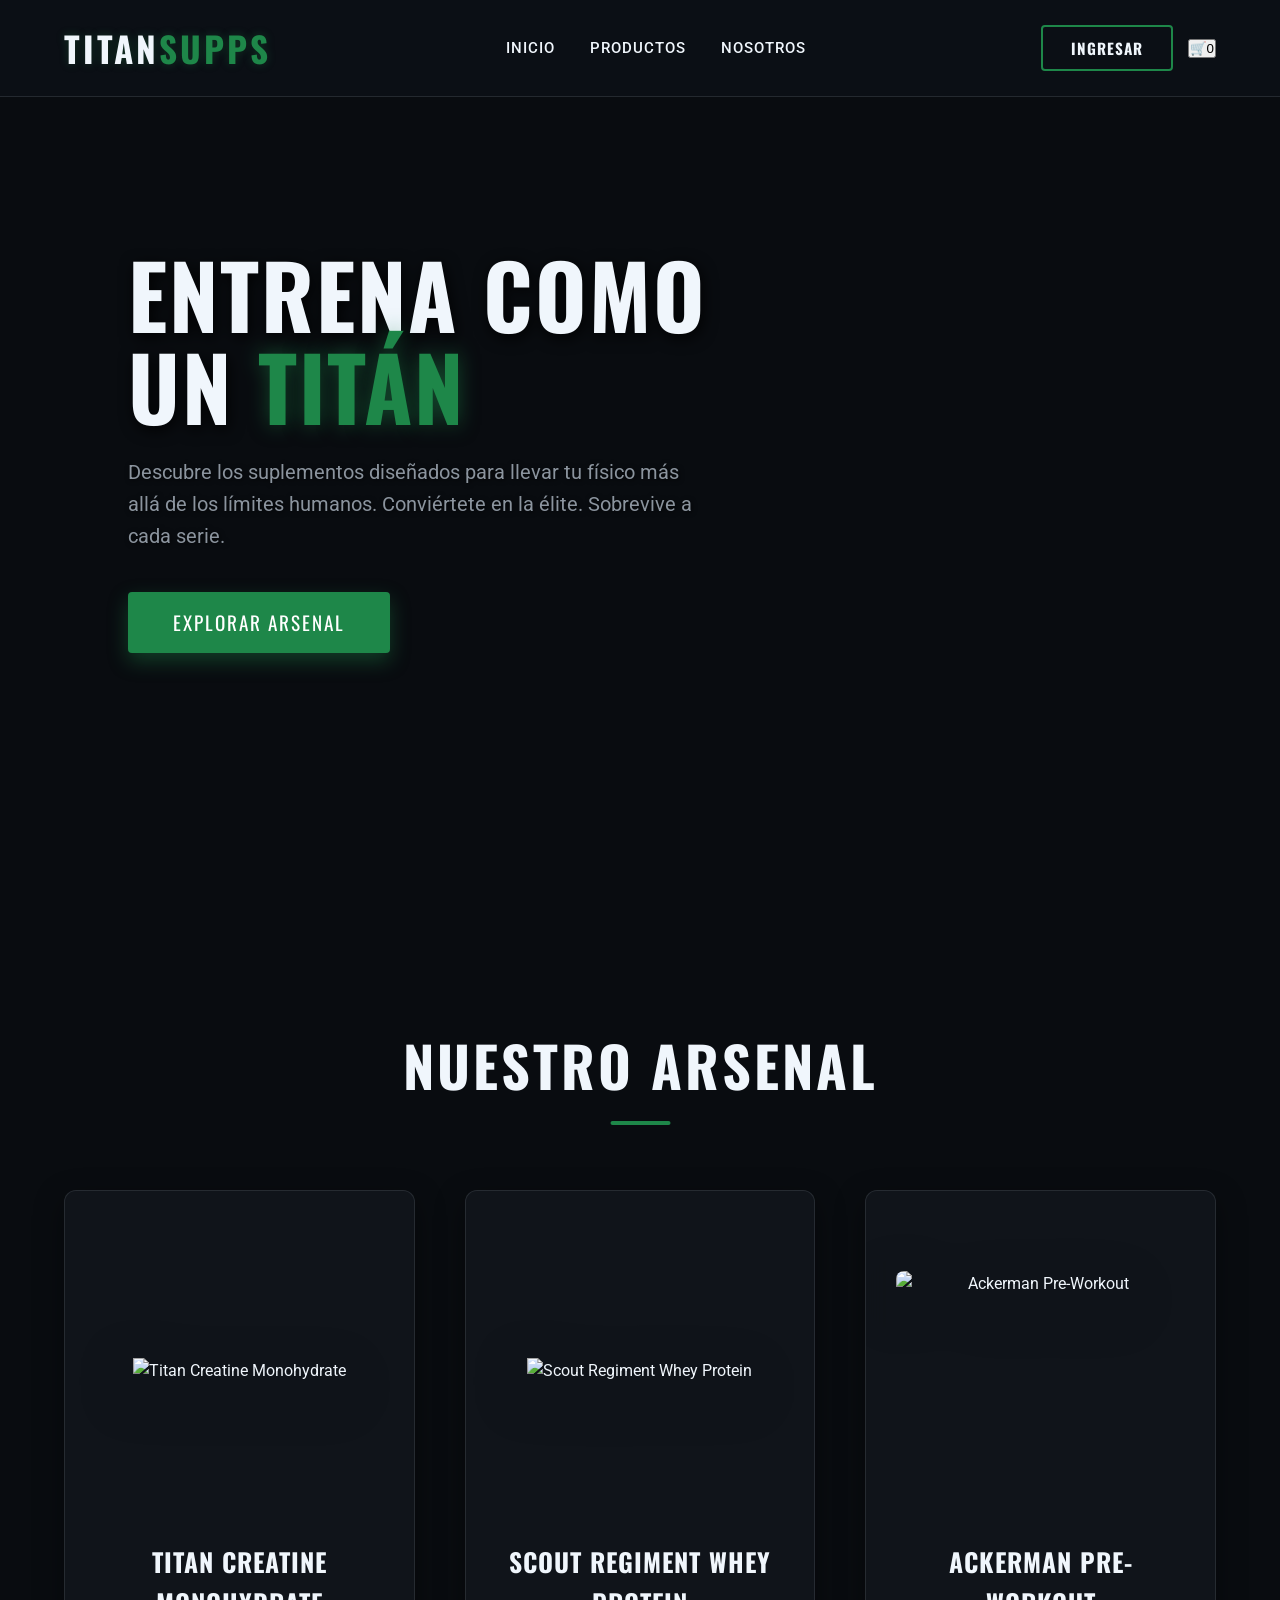
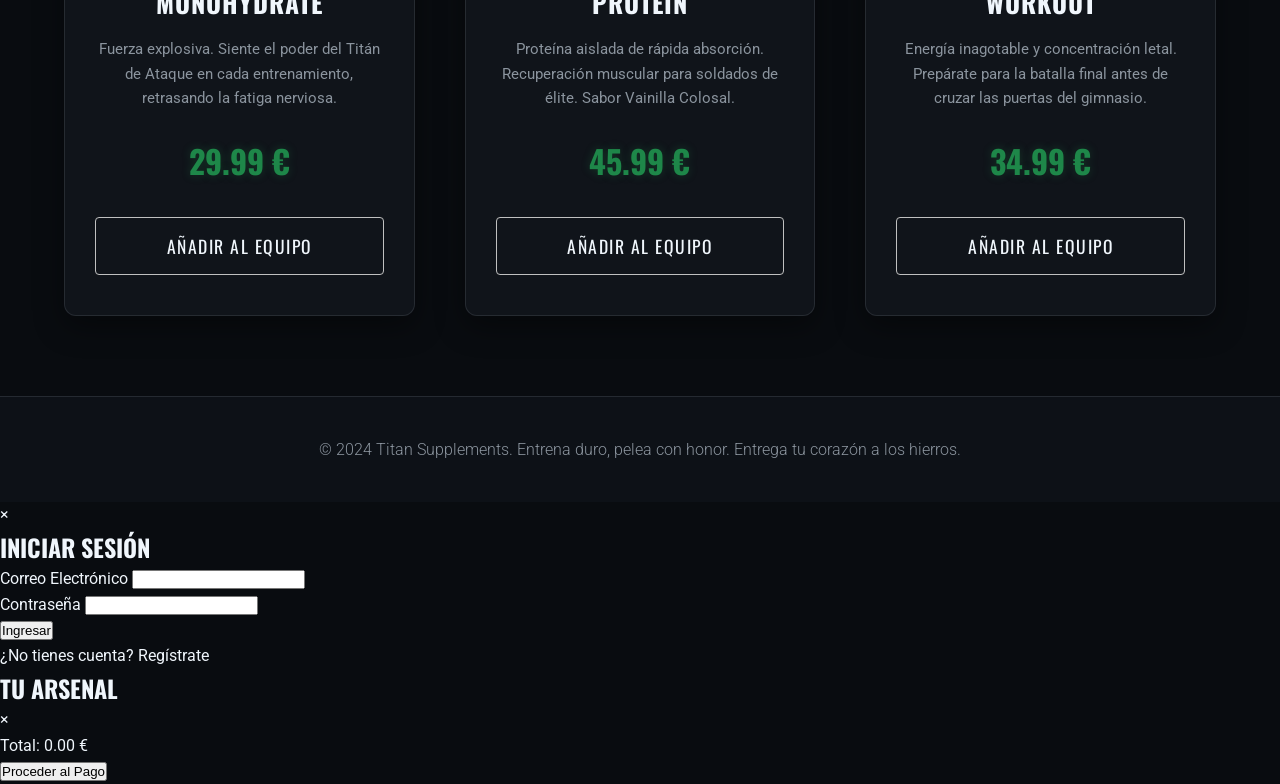
==== index.html @ 951c3a0b "Add files via upload" ====
<!DOCTYPE html>
<html lang="es">

<head>
    <meta charset="UTF-8">
    <meta name="viewport" content="width=device-width, initial-scale=1.0">
    <meta name="description"
        content="Titan Supplements - Suplementos deportivos premium de alto rendimiento. Creatina, proteínas y pre-entrenos para resultados colosales.">
    <title>Titan Supplements - Equipamiento de Élite</title>
    <link rel="stylesheet" href="styles.css">
    <link
        href="https://fonts.googleapis.com/css2?family=Oswald:wght@400;600;700&family=Roboto:wght@300;400;700&display=swap"
        rel="stylesheet">
</head>

<body>
    <header class="navbar" id="navbar">
        <div class="logo">TITAN<span>SUPPS</span></div>
        <nav>
            <ul>
                <li><a href="index.html#inicio">Inicio</a></li>
                <li><a href="index.html#productos">Productos</a></li>
                <li><a href="nosotros.html">Nosotros</a></li>
            </ul>
        </nav>
        <div class="nav-actions" style="display: flex; align-items: center; gap: 15px;">
            <button class="nav-btn" id="loginBtn">Ingresar</button>
            <button class="cart-btn" id="cartBtn">🛒<span class="cart-count">0</span></button>
        </div>
    </header>

    <section id="inicio" class="hero">
        <div class="hero-content">
            <h1 id="heroTitle">ENTRENA COMO UN <span>TITÁN</span></h1>
            <p>Descubre los suplementos diseñados para llevar tu físico más allá de los límites humanos. Conviértete en
                la élite. Sobrevive a cada serie.</p>
            <button class="cta-btn" id="exploreBtn"
                onclick="document.getElementById('productos').scrollIntoView({ behavior: 'smooth' });">Explorar
                Arsenal</button>
        </div>
    </section>

    <section id="productos" class="products">
        <h2 id="productsHeading">NUESTRO ARSENAL</h2>
        <div class="product-grid">
            <div class="product-card" id="product1">
                <div class="image-wrapper"><img
                        src="https://gladiatorsportpit.ru/image/cache/catalog/kreatin/primekraft/kreatin-monogidrat-prime-kraft-creatine-monohydrate-200-g-kola-1000x1000.jpg"
                        alt="Titan Creatine Monohydrate"></div>
                <h3>Titan Creatine Monohydrate</h3>
                <p>Fuerza explosiva. Siente el poder del Titán de Ataque en cada entrenamiento, retrasando la fatiga
                    nerviosa.</p>
                <div class="price">29.99 €</div>
                <button class="buy-btn">Añadir al Equipo</button>
            </div>

            <div class="product-card" id="product2">
                <div class="image-wrapper"><img
                        src="https://cdn.shopify.com/s/files/1/0750/5936/4118/files/CATALOGO_DE_PRODUCTOS_STARK_alta_imagenes-04_1024x1024.png?v=1724443278"
                        alt="Scout Regiment Whey Protein"></div>
                <h3>Scout Regiment Whey Protein</h3>
                <p>Proteína aislada de rápida absorción. Recuperación muscular para soldados de élite. Sabor Vainilla
                    Colosal.</p>
                <div class="price">45.99 €</div>
                <button class="buy-btn">Añadir al Equipo</button>
            </div>

            <div class="product-card" id="product3">
                <div class="image-wrapper"><img
                        src="https://static.thcdn.com/productimg/original/14269805-1675129203306464.jpg"
                        alt="Ackerman Pre-Workout" class="fallback-img">
                </div>
                <h3>Ackerman Pre-Workout</h3>
                <p>Energía inagotable y concentración letal. Prepárate para la batalla final antes de cruzar las puertas
                    del gimnasio.</p>
                <div class="price">34.99 €</div>
                <button class="buy-btn">Añadir al Equipo</button>
            </div>
        </div>
    </section>

    <footer id="footer">
        <p>&copy; 2024 Titan Supplements. Entrena duro, pelea con honor. Entrega tu corazón a los hierros.</p>
    </footer>

    <!-- Auth Modal -->
    <div class="modal-overlay" id="authModal">
        <div class="modal-content">
            <span class="close-modal" id="closeModal">&times;</span>
            <h2 id="authTitle">INICIAR SESIÓN</h2>
            <form id="authForm">
                <div class="form-group">
                    <label for="email">Correo Electrónico</label>
                    <input type="email" id="email" required>
                </div>
                <div class="form-group">
                    <label for="password">Contraseña</label>
                    <input type="password" id="password" required>
                </div>
                <button type="submit" class="modal-btn" id="authSubmit">Ingresar</button>
            </form>
            <div class="toggle-form" id="toggleFormBtn">¿No tienes cuenta? <span>Regístrate</span></div>
        </div>
    </div>

    <!-- Cart Sidebar -->
    <div class="cart-sidebar" id="cartSidebar">
        <div class="cart-header">
            <h2>TU ARSENAL</h2>
            <span class="close-cart" id="closeCart">&times;</span>
        </div>
        <div class="cart-items" id="cartItems">
            <!-- Items will be injected here -->
        </div>
        <div class="cart-footer">
            <div class="cart-total">
                <span>Total:</span>
                <span id="cartTotalAmount">0.00 €</span>
            </div>
            <button class="checkout-btn" id="checkoutBtn">Proceder al Pago</button>
        </div>
    </div>

    <script src="main.js"></script>
</body>

</html>
---- styles.css ----
:root {
    --bg-color: #090c10;
    --primary: #1e8749;
    /* Dark Military Green from Attack on Titan Scout Cloaks */
    --primary-hover: #145c32;
    --accent: #c0c0c0;
    /* Silver / Swords */
    --text-main: #f0f6fc;
    --text-muted: #8b949e;
    --card-bg: rgba(22, 27, 34, 0.6);
    --border-color: rgba(48, 54, 61, 0.7);
    --gold: #d4af37;
}

* {
    margin: 0;
    padding: 0;
    box-sizing: border-box;
}

body {
    background-color: var(--bg-color);
    color: var(--text-main);
    font-family: 'Roboto', sans-serif;
    line-height: 1.6;
    overflow-x: hidden;
}

h1,
h2,
h3,
.logo {
    font-family: 'Oswald', sans-serif;
    text-transform: uppercase;
}

/* Navbar */
.navbar {
    display: flex;
    justify-content: space-between;
    align-items: center;
    padding: 20px 5%;
    background: rgba(13, 17, 23, 0.8);
    backdrop-filter: blur(15px);
    -webkit-backdrop-filter: blur(15px);
    position: fixed;
    width: 100%;
    z-index: 1000;
    border-bottom: 1px solid var(--border-color);
    transition: all 0.3s ease;
}

.logo {
    font-size: 2.2rem;
    font-weight: 700;
    letter-spacing: 3px;
    text-shadow: 0 0 10px rgba(30, 135, 73, 0.3);
}

.logo span {
    color: var(--primary);
}

.navbar nav ul {
    list-style: none;
    display: flex;
    gap: 35px;
}

.navbar nav ul li a {
    color: var(--text-main);
    text-decoration: none;
    font-weight: 500;
    transition: color 0.3s ease, text-shadow 0.3s ease;
    text-transform: uppercase;
    font-size: 0.95rem;
    letter-spacing: 1px;
}

.navbar nav ul li a:hover {
    color: var(--primary);
    text-shadow: 0 0 8px rgba(30, 135, 73, 0.6);
}

.nav-btn {
    background: transparent;
    color: var(--text-main);
    border: 2px solid var(--primary);
    padding: 10px 28px;
    font-size: 0.95rem;
    font-weight: bold;
    font-family: 'Oswald', sans-serif;
    cursor: pointer;
    transition: all 0.3s ease;
    text-transform: uppercase;
    letter-spacing: 1px;
    border-radius: 4px;
}

.nav-btn:hover {
    background: var(--primary);
    box-shadow: 0 0 20px var(--primary);
    color: #fff;
    transform: translateY(-2px);
}

/* Hero Section */
.hero {
    height: 100vh;
    display: flex;
    align-items: center;
    padding: 0 10%;
    /* Gradient overlay for readability */
    background: linear-gradient(90deg, rgba(9, 12, 16, 0.95) 0%, rgba(9, 12, 16, 0.6) 50%, rgba(9, 12, 16, 0.4) 100%),
        url('./assets/hero.png') center/cover no-repeat;
    position: relative;
}

.hero::after {
    content: '';
    position: absolute;
    bottom: 0;
    left: 0;
    width: 100%;
    height: 200px;
    background: linear-gradient(to top, var(--bg-color), transparent);
    pointer-events: none;
}

.hero-content {
    max-width: 650px;
    animation: fadeInSlide 1.2s cubic-bezier(0.2, 0.8, 0.2, 1) forwards;
    position: relative;
    z-index: 10;
}

@keyframes fadeInSlide {
    0% {
        opacity: 0;
        transform: translateX(-40px);
    }

    100% {
        opacity: 1;
        transform: translateX(0);
    }
}

.hero h1 {
    font-size: 5.5rem;
    line-height: 1.05;
    margin-bottom: 25px;
    text-shadow: 2px 4px 15px rgba(0, 0, 0, 0.9);
    letter-spacing: 2px;
}

.hero h1 span {
    color: var(--primary);
    display: inline-block;
    text-shadow: 0 0 20px rgba(30, 135, 73, 0.5);
}

.hero p {
    font-size: 1.25rem;
    color: var(--text-muted);
    margin-bottom: 40px;
    text-shadow: 1px 1px 5px rgba(0, 0, 0, 0.8);
    max-width: 90%;
}

.cta-btn {
    background: var(--primary);
    color: #fff;
    border: none;
    padding: 16px 45px;
    font-size: 1.2rem;
    font-family: 'Oswald', sans-serif;
    cursor: pointer;
    text-transform: uppercase;
    letter-spacing: 2px;
    transition: all 0.3s ease;
    box-shadow: 0 8px 20px rgba(30, 135, 73, 0.4);
    border-radius: 4px;
}

.cta-btn:hover {
    background: var(--primary-hover);
    transform: translateY(-4px) scale(1.02);
    box-shadow: 0 12px 30px rgba(30, 135, 73, 0.6);
}

/* Products Section */
.products {
    padding: 120px 5% 80px;
    position: relative;
    z-index: 5;
}

.products h2 {
    font-size: 3.5rem;
    text-align: center;
    margin-bottom: 80px;
    color: var(--text-main);
    letter-spacing: 3px;
    position: relative;
    display: inline-block;
    left: 50%;
    transform: translateX(-50%);
}

.products h2::after {
    content: '';
    position: absolute;
    bottom: -15px;
    left: 50%;
    transform: translateX(-50%);
    width: 60px;
    height: 4px;
    background: var(--primary);
    border-radius: 2px;
}

.product-grid {
    display: grid;
    grid-template-columns: repeat(auto-fit, minmax(320px, 1fr));
    gap: 50px;
    max-width: 1300px;
    margin: 0 auto;
}

.product-card {
    background: var(--card-bg);
    border: 1px solid var(--border-color);
    border-radius: 12px;
    padding: 40px 30px;
    text-align: center;
    backdrop-filter: blur(12px);
    -webkit-backdrop-filter: blur(12px);
    transition: transform 0.4s cubic-bezier(0.175, 0.885, 0.32, 1.275), box-shadow 0.4s ease, border-color 0.4s ease;
    position: relative;
    overflow: hidden;
    box-shadow: 0 10px 30px rgba(0, 0, 0, 0.4);
}

.product-card::before {
    content: '';
    position: absolute;
    top: 0;
    left: -100%;
    width: 50%;
    height: 100%;
    background: linear-gradient(to right, transparent, rgba(255, 255, 255, 0.05), transparent);
    transform: skewX(-20deg);
    transition: left 0.7s ease;
    z-index: 2;
}

.product-card:hover::before {
    left: 200%;
}

.product-card:hover {
    transform: translateY(-15px);
    box-shadow: 0 25px 50px rgba(0, 0, 0, 0.6), 0 0 30px rgba(30, 135, 73, 0.15);
    border-color: rgba(30, 135, 73, 0.4);
}

.image-wrapper {
    height: 280px;
    display: flex;
    align-items: center;
    justify-content: center;
    margin-bottom: 30px;
    position: relative;
    z-index: 1;
}

.image-wrapper img {
    max-height: 100%;
    max-width: 100%;
    object-fit: contain;
    filter: drop-shadow(0 15px 25px rgba(0, 0, 0, 0.6));
    transition: transform 0.5s cubic-bezier(0.175, 0.885, 0.32, 1.275), filter 0.5s ease;
}

.product-card:hover .image-wrapper img {
    transform: scale(1.15) rotate(3deg);
    filter: drop-shadow(0 20px 30px rgba(0, 0, 0, 0.8));
}

.fallback-img {
    border-radius: 8px;
    object-fit: cover !important;
    width: 100%;
    height: 200px;
}

.product-card h3 {
    font-size: 1.6rem;
    margin-bottom: 15px;
    color: var(--text-main);
    z-index: 1;
    position: relative;
    letter-spacing: 1px;
}

.product-card p {
    color: var(--text-muted);
    font-size: 0.95rem;
    margin-bottom: 25px;
    min-height: 70px;
    z-index: 1;
    position: relative;
}

.price {
    font-size: 2rem;
    font-family: 'Oswald', sans-serif;
    color: var(--primary);
    margin-bottom: 30px;
    font-weight: 700;
    z-index: 1;
    position: relative;
    text-shadow: 0 0 10px rgba(30, 135, 73, 0.3);
}

.buy-btn {
    width: 100%;
    padding: 15px;
    background: transparent;
    border: 1px solid var(--accent);
    color: var(--text-main);
    font-family: 'Oswald', sans-serif;
    text-transform: uppercase;
    cursor: pointer;
    transition: all 0.3s ease;
    z-index: 1;
    position: relative;
    font-size: 1.1rem;
    letter-spacing: 1.5px;
    border-radius: 4px;
}

.product-card:hover .buy-btn {
    background: var(--primary);
    border-color: var(--primary);
    color: white;
    box-shadow: 0 5px 15px rgba(30, 135, 73, 0.4);
}

/* Footer */
footer {
    text-align: center;
    padding: 40px 20px;
    background: #0d1117;
    border-top: 1px solid var(--border-color);
    color: var(--text-muted);
    font-weight: 300;
}

/* Responsive */
@media (max-width: 900px) {
    .hero h1 {
        font-size: 4rem;
    }

    .hero p {
        font-size: 1.1rem;
    }

    .navbar nav ul {
        display: none;
    }
}

@media (max-width: 600px) {
    .hero h1 {
        font-size: 3rem;
    }
}
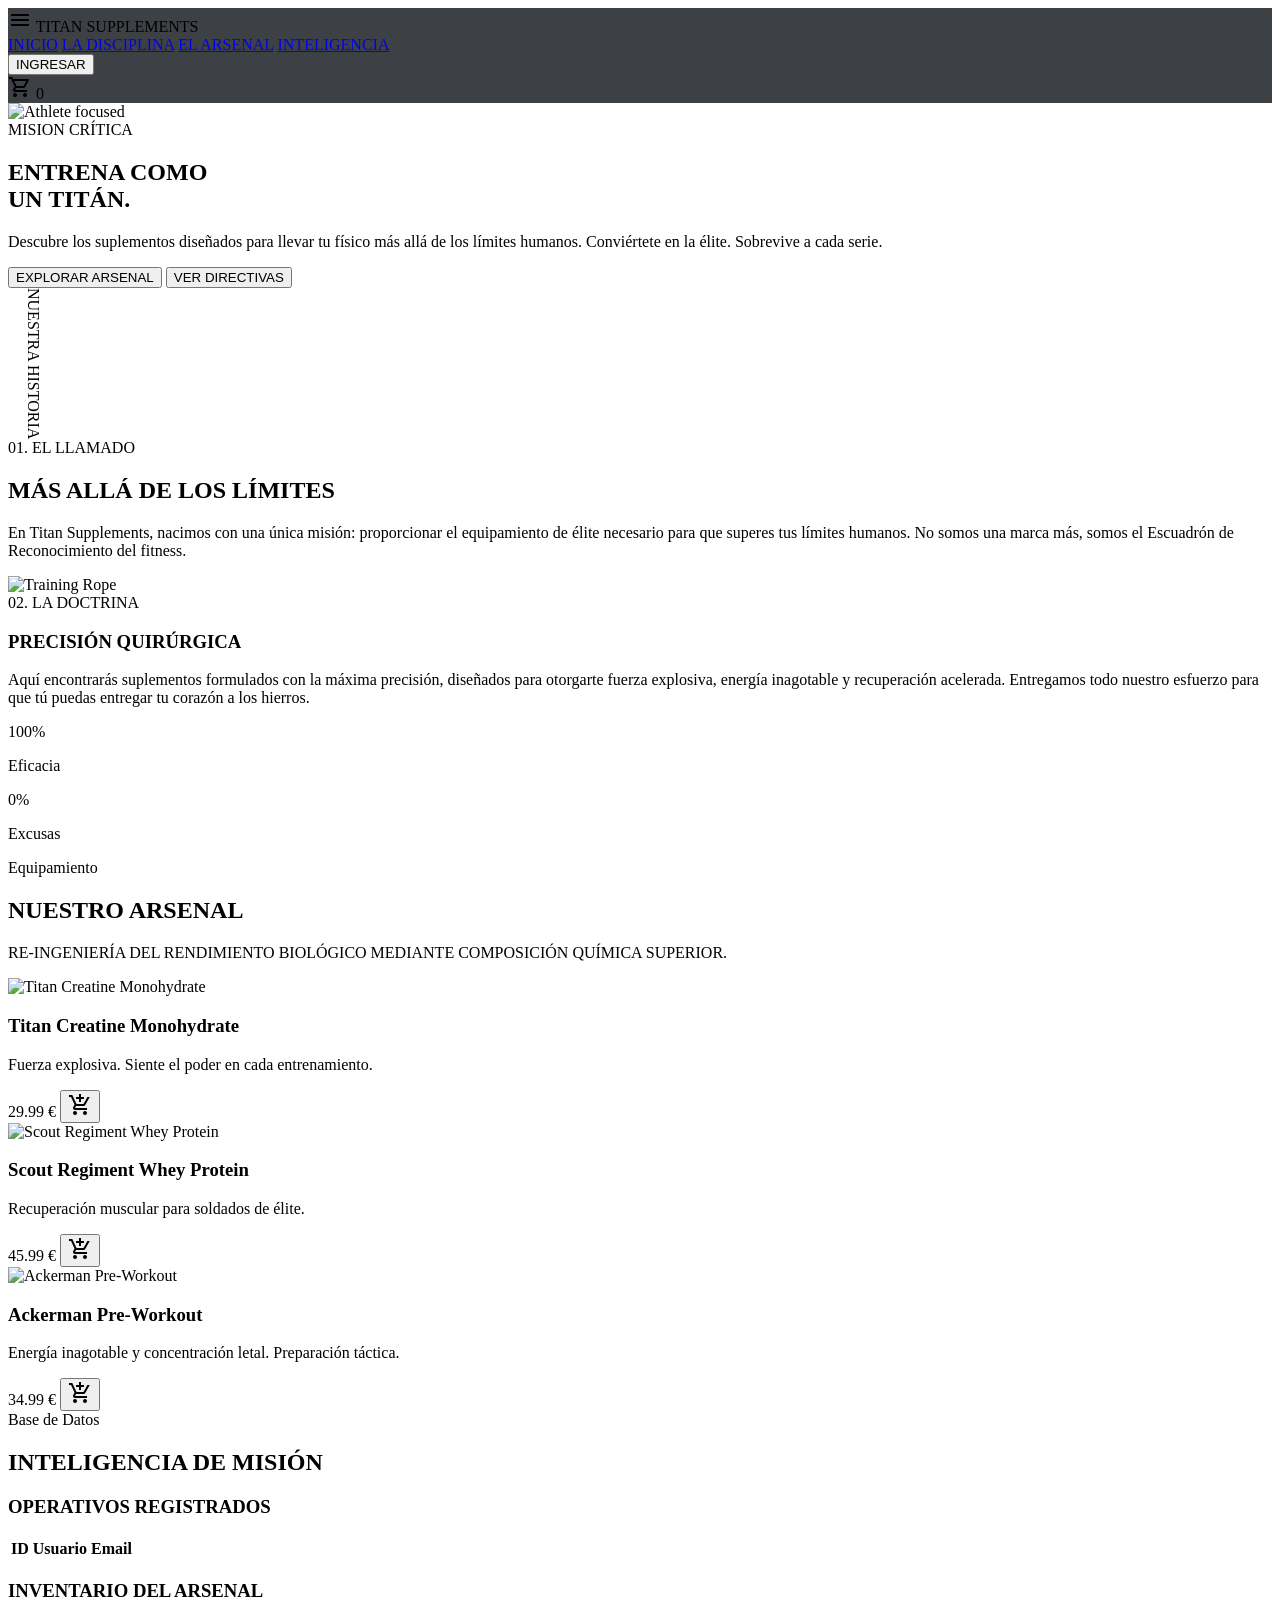
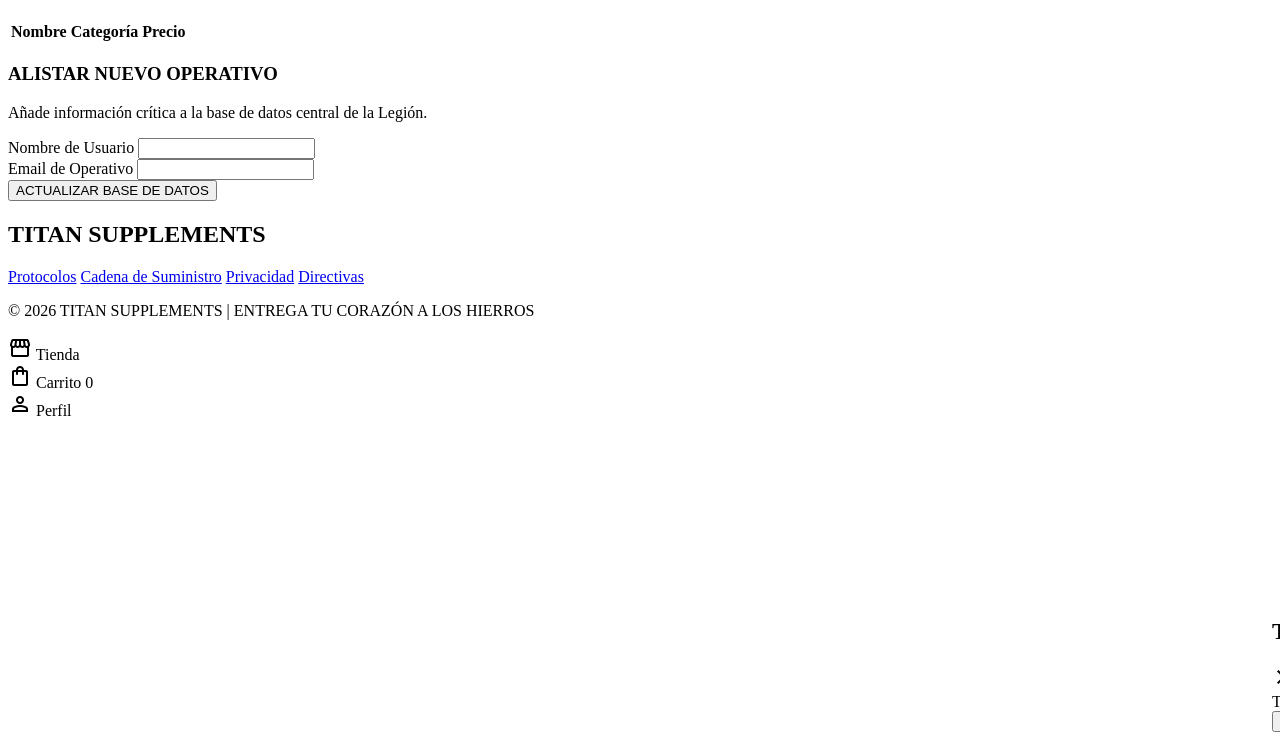
==== commit 4f70cda1: "Add files via upload" ====
--- a/index.html
+++ b/index.html
@@ -1,123 +1,568 @@
 <!DOCTYPE html>
-<html lang="es">
+<html class="dark scroll-smooth" lang="es">
 
 <head>
-    <meta charset="UTF-8">
-    <meta name="viewport" content="width=device-width, initial-scale=1.0">
-    <meta name="description"
-        content="Titan Supplements - Suplementos deportivos premium de alto rendimiento. Creatina, proteínas y pre-entrenos para resultados colosales.">
+    <meta charset="utf-8" />
+    <meta content="width=device-width, initial-scale=1.0" name="viewport" />
     <title>Titan Supplements - Equipamiento de Élite</title>
-    <link rel="stylesheet" href="styles.css">
-    <link
-        href="https://fonts.googleapis.com/css2?family=Oswald:wght@400;600;700&family=Roboto:wght@300;400;700&display=swap"
-        rel="stylesheet">
+    <script src="https://cdn.tailwindcss.com?plugins=forms,container-queries"></script>
+    <link href="https://fonts.googleapis.com/css2?family=Bebas+Neue&family=Hanken+Grotesk:wght@400;700&display=swap"
+        rel="stylesheet" />
+    <link href="https://fonts.googleapis.com/css2?family=Material+Symbols+Outlined:wght,FILL@100..700,0..1&display=swap"
+        rel="stylesheet" />
+    <style>
+        .material-symbols-outlined {
+            font-variation-settings: 'FILL' 0, 'wght' 400, 'GRAD' 0, 'opsz' 24;
+        }
+
+        .noise-overlay {
+            background-image: url("data:image/svg+xml,%3Csvg viewBox='0 0 200 200' xmlns='http://www.w3.org/2000/svg'%3E%3Cfilter id='noiseFilter'%3E%3CfeTurbulence type='fractalNoise' baseFrequency='0.65' numOctaves='3' stitchTiles='stitch'/%3E%3C/filter%3E%3Crect width='100%25' height='100%25' filter='url(%23noiseFilter)'/%3E%3C/svg%3E");
+            opacity: 0.05;
+            pointer-events: none;
+        }
+
+        .chiaroscuro-gradient {
+            background: linear-gradient(to right, rgba(20, 19, 19, 1) 0%, rgba(20, 19, 19, 0.4) 50%, rgba(20, 19, 19, 0) 100%)
+        }
+
+        body {
+            min-height: max(884px, 100dvh);
+        }
+
+        .text-vertical {
+            writing-mode: vertical-rl;
+            text-orientation: mixed;
+        }
+
+        /* Modal & Cart Transition Styles */
+        .modal-overlay {
+            visibility: hidden;
+            opacity: 0;
+            transition: all 0.3s ease;
+        }
+
+        .modal-overlay.active {
+            visibility: visible;
+            opacity: 1;
+        }
+
+        .cart-sidebar {
+            transform: translateX(100%);
+            transition: transform 0.3s ease;
+        }
+
+        .cart-sidebar.active {
+            transform: translateX(0);
+        }
+
+        /* Styles for dynamically generated cart items */
+        .cart-item {
+            display: flex;
+            justify-content: space-between;
+            align-items: center;
+            padding: 12px;
+            border: 1px solid #444748;
+            background-color: #2b2a2a;
+        }
+
+        .cart-item-info h4 {
+            font-family: 'Bebas Neue', sans-serif;
+            font-size: 1.5rem;
+            color: #e5e2e1;
+            text-transform: uppercase;
+            line-height: 1;
+        }
+
+        .cart-item-info p {
+            font-family: 'Hanken Grotesk', sans-serif;
+            font-size: 0.875rem;
+            color: #c4c7c7;
+            margin-top: 4px;
+        }
+
+        .remove-item {
+            font-family: 'Hanken Grotesk', sans-serif;
+            font-size: 0.75rem;
+            font-weight: bold;
+            color: #ffb4ab;
+            text-transform: uppercase;
+            cursor: pointer;
+            padding: 4px 8px;
+            border: 1px solid transparent;
+            transition: all 0.2s;
+        }
+
+        .remove-item:hover {
+            border-color: #ffb4ab;
+        }
+    </style>
+    <script id="tailwind-config">
+        tailwind.config = {
+            darkMode: "class",
+            theme: {
+                extend: {
+                    colors: {
+                        "surface-container": "#201f1f",
+                        "surface": "#141313",
+                        "tertiary-container": "#1a1a1a",
+                        "on-secondary-fixed-variant": "#434931",
+                        "error": "#ffb4ab",
+                        "surface-tint": "#c8c6c5",
+                        "on-primary": "#313030",
+                        "surface-container-high": "#2b2a2a",
+                        "inverse-surface": "#e5e2e1",
+                        "outline-variant": "#444748",
+                        "on-secondary-fixed": "#181e09",
+                        "on-tertiary-fixed-variant": "#474747",
+                        "on-primary-fixed": "#1c1b1b",
+                        "inverse-primary": "#5f5e5e",
+                        "on-error": "#690005",
+                        "on-tertiary-fixed": "#1b1c1c",
+                        "surface-dim": "#141313",
+                        "surface-container-highest": "#353434",
+                        "on-surface": "#e5e2e1",
+                        "surface-bright": "#3a3939",
+                        "secondary-fixed": "#e0e6c5",
+                        "on-secondary": "#2d331c",
+                        "tertiary": "#c8c6c6",
+                        "on-primary-container": "#848282",
+                        "on-tertiary-container": "#838282",
+                        "primary-fixed": "#e5e2e1",
+                        "error-container": "#93000a",
+                        "on-error-container": "#ffdad6",
+                        "on-primary-fixed-variant": "#474746",
+                        "primary": "#c8c6c5",
+                        "outline": "#8e9192",
+                        "on-tertiary": "#303030",
+                        "surface-variant": "#353434",
+                        "on-surface-variant": "#c4c7c7",
+                        "inverse-on-surface": "#313030",
+                        "tertiary-fixed-dim": "#c8c6c6",
+                        "background": "#141313",
+                        "surface-container-low": "#1c1b1b",
+                        "secondary": "#c3caaa",
+                        "primary-container": "#1a1a1a",
+                        "secondary-container": "#464c33",
+                        "surface-container-lowest": "#0e0e0e",
+                        "primary-fixed-dim": "#c8c6c5",
+                        "secondary-fixed-dim": "#c3caaa",
+                        "on-secondary-container": "#b5bc9c",
+                        "tertiary-fixed": "#e4e2e2",
+                        "on-background": "#e5e2e1"
+                    },
+                    fontFamily: {
+                        "label-sm": ["Hanken Grotesk"],
+                        "h1": ["Bebas Neue"],
+                        "h3": ["Bebas Neue"],
+                        "body-md": ["Hanken Grotesk"],
+                        "body-lg": ["Hanken Grotesk"],
+                        "h2": ["Bebas Neue"]
+                    },
+                    fontSize: {
+                        "label-sm": ["12px", { "lineHeight": "1.2", "letterSpacing": "0.1em", "fontWeight": "700" }],
+                        "h1": ["80px", { "lineHeight": "1.0", "letterSpacing": "0.02em", "fontWeight": "400" }],
+                        "h3": ["32px", { "lineHeight": "1.1", "letterSpacing": "0.03em", "fontWeight": "400" }],
+                        "body-md": ["16px", { "lineHeight": "1.5", "letterSpacing": "0", "fontWeight": "400" }],
+                        "body-lg": ["18px", { "lineHeight": "1.6", "letterSpacing": "0", "fontWeight": "400" }],
+                        "h2": ["48px", { "lineHeight": "1.0", "letterSpacing": "0.02em", "fontWeight": "400" }]
+                    },
+                    spacing: {
+                        "lg": "24px",
+                        "gutter": "24px",
+                        "xl": "48px",
+                        "xs": "4px",
+                        "md": "16px",
+                        "margin": "48px",
+                        "unit": "4px",
+                        "xxl": "96px",
+                        "sm": "8px"
+                    }
+                }
+            }
+        }
+    </script>
 </head>
 
-<body>
-    <header class="navbar" id="navbar">
-        <div class="logo">TITAN<span>SUPPS</span></div>
-        <nav>
-            <ul>
-                <li><a href="index.html#inicio">Inicio</a></li>
-                <li><a href="index.html#productos">Productos</a></li>
-                <li><a href="nosotros.html">Nosotros</a></li>
-            </ul>
+<body
+    class="bg-background text-on-surface font-body-md selection:bg-secondary selection:text-on-secondary overflow-x-hidden">
+    <div class="fixed inset-0 noise-overlay z-0 pointer-events-none"></div>
+
+    <!-- Header -->
+    <header
+        class="w-full top-0 sticky bg-surface border-b border-outline-variant z-40 flex justify-between items-center px-margin py-md"
+        id="navbar">
+        <div class="flex items-center gap-md">
+            <span class="material-symbols-outlined text-primary cursor-pointer active:opacity-80 md:hidden"
+                onclick="document.getElementById('mobileNav').classList.toggle('hidden')">menu</span>
+            <span class="font-h2 text-h2 text-on-surface tracking-widest uppercase">TITAN SUPPLEMENTS</span>
+        </div>
+        <nav class="hidden md:flex gap-xl" id="mobileNav">
+            <a class="font-label-sm text-label-sm uppercase text-on-surface-variant hover:text-primary transition-colors duration-100"
+                href="#inicio">INICIO</a>
+            <a class="font-label-sm text-label-sm uppercase text-on-surface-variant hover:text-primary transition-colors duration-100"
+                href="#filosofia">LA DISCIPLINA</a>
+            <a class="font-label-sm text-label-sm uppercase text-on-surface-variant hover:text-primary transition-colors duration-100"
+                href="#productos">EL ARSENAL</a>
+            <a class="font-label-sm text-label-sm uppercase text-on-surface-variant hover:text-primary transition-colors duration-100"
+                href="#inteligencia">INTELIGENCIA</a>
         </nav>
-        <div class="nav-actions" style="display: flex; align-items: center; gap: 15px;">
-            <button class="nav-btn" id="loginBtn">Ingresar</button>
-            <button class="cart-btn" id="cartBtn">🛒<span class="cart-count">0</span></button>
+        <div class="flex items-center gap-md">
+            <button id="loginBtn"
+                class="font-label-sm text-label-sm uppercase border border-outline px-md py-sm hover:bg-white hover:text-background transition-colors hidden md:block">INGRESAR</button>
+            <div id="cartBtn"
+                class="relative cursor-pointer hover:text-primary transition-colors duration-100 active:opacity-80">
+                <span class="material-symbols-outlined text-primary">shopping_cart</span>
+                <span
+                    class="cart-count absolute -top-2 -right-2 bg-secondary text-on-secondary text-[10px] font-bold px-1.5 py-0.5 rounded-full">0</span>
+            </div>
         </div>
     </header>
 
-    <section id="inicio" class="hero">
-        <div class="hero-content">
-            <h1 id="heroTitle">ENTRENA COMO UN <span>TITÁN</span></h1>
-            <p>Descubre los suplementos diseñados para llevar tu físico más allá de los límites humanos. Conviértete en
-                la élite. Sobrevive a cada serie.</p>
-            <button class="cta-btn" id="exploreBtn"
-                onclick="document.getElementById('productos').scrollIntoView({ behavior: 'smooth' });">Explorar
-                Arsenal</button>
-        </div>
-    </section>
-
-    <section id="productos" class="products">
-        <h2 id="productsHeading">NUESTRO ARSENAL</h2>
-        <div class="product-grid">
-            <div class="product-card" id="product1">
-                <div class="image-wrapper"><img
-                        src="https://gladiatorsportpit.ru/image/cache/catalog/kreatin/primekraft/kreatin-monogidrat-prime-kraft-creatine-monohydrate-200-g-kola-1000x1000.jpg"
-                        alt="Titan Creatine Monohydrate"></div>
-                <h3>Titan Creatine Monohydrate</h3>
-                <p>Fuerza explosiva. Siente el poder del Titán de Ataque en cada entrenamiento, retrasando la fatiga
-                    nerviosa.</p>
-                <div class="price">29.99 €</div>
-                <button class="buy-btn">Añadir al Equipo</button>
-            </div>
-
-            <div class="product-card" id="product2">
-                <div class="image-wrapper"><img
-                        src="https://cdn.shopify.com/s/files/1/0750/5936/4118/files/CATALOGO_DE_PRODUCTOS_STARK_alta_imagenes-04_1024x1024.png?v=1724443278"
-                        alt="Scout Regiment Whey Protein"></div>
-                <h3>Scout Regiment Whey Protein</h3>
-                <p>Proteína aislada de rápida absorción. Recuperación muscular para soldados de élite. Sabor Vainilla
-                    Colosal.</p>
-                <div class="price">45.99 €</div>
-                <button class="buy-btn">Añadir al Equipo</button>
-            </div>
-
-            <div class="product-card" id="product3">
-                <div class="image-wrapper"><img
-                        src="https://static.thcdn.com/productimg/original/14269805-1675129203306464.jpg"
-                        alt="Ackerman Pre-Workout" class="fallback-img">
-                </div>
-                <h3>Ackerman Pre-Workout</h3>
-                <p>Energía inagotable y concentración letal. Prepárate para la batalla final antes de cruzar las puertas
-                    del gimnasio.</p>
-                <div class="price">34.99 €</div>
-                <button class="buy-btn">Añadir al Equipo</button>
-            </div>
-        </div>
-    </section>
-
-    <footer id="footer">
-        <p>&copy; 2024 Titan Supplements. Entrena duro, pelea con honor. Entrega tu corazón a los hierros.</p>
+    <main class="relative z-10">
+        <!-- Hero Section -->
+        <section id="inicio" class="relative h-[795px] w-full overflow-hidden flex items-center">
+            <div class="absolute inset-0 z-0">
+                <img class="w-full h-full object-cover grayscale opacity-60" alt="Athlete focused"
+                    src="https://lh3.googleusercontent.com/aida-public/[base64]" />
+                <div class="absolute inset-0 chiaroscuro-gradient"></div>
+            </div>
+            <div class="relative z-10 px-margin max-w-4xl">
+                <div class="mb-sm">
+                    <span
+                        class="font-label-sm text-label-sm text-secondary bg-secondary-container px-sm py-xs inline-block">MISION
+                        CRÍTICA</span>
+                </div>
+                <h1 class="font-h1 text-h1 mb-md">ENTRENA COMO<br />UN TITÁN.</h1>
+                <p class="font-body-lg text-body-lg text-on-surface-variant max-w-xl mb-xl">
+                    Descubre los suplementos diseñados para llevar tu físico más allá de los límites humanos.
+                    Conviértete en la élite. Sobrevive a cada serie.
+                </p>
+                <div class="flex flex-wrap gap-md">
+                    <button
+                        class="bg-[#3E442C] text-white px-xl py-md font-label-sm text-label-sm uppercase hover:bg-on-surface hover:text-surface transition-all duration-100"
+                        onclick="document.getElementById('productos').scrollIntoView({ behavior: 'smooth' });">
+                        EXPLORAR ARSENAL
+                    </button>
+                    <button
+                        class="border border-outline px-xl py-md font-label-sm text-label-sm uppercase hover:bg-white hover:text-background transition-all duration-100"
+                        onclick="document.getElementById('filosofia').scrollIntoView({ behavior: 'smooth' });">
+                        VER DIRECTIVAS
+                    </button>
+                </div>
+            </div>
+        </section>
+
+        <!-- Philosophy Section -->
+        <section id="filosofia"
+            class="py-xxl px-margin grid grid-cols-12 gap-gutter bg-surface-container-low border-b border-outline-variant">
+            <div class="col-span-12 md:col-span-2 hidden md:block">
+                <div class="sticky top-margin">
+                    <p class="text-vertical font-h2 text-h2 text-outline-variant opacity-30 leading-none">NUESTRA
+                        HISTORIA</p>
+                </div>
+            </div>
+            <div class="col-span-12 md:col-span-8 flex flex-col gap-xl">
+                <div class="flex flex-col gap-md">
+                    <span class="font-label-sm text-label-sm text-secondary uppercase tracking-[0.2em]">01. EL
+                        LLAMADO</span>
+                    <h2 class="font-h2 text-h2 uppercase">MÁS ALLÁ DE LOS LÍMITES</h2>
+                    <p class="font-body-lg text-body-lg text-on-surface-variant">
+                        En Titan Supplements, nacimos con una única misión: proporcionar el equipamiento de élite
+                        necesario para que superes tus límites humanos. No somos una marca más, somos el Escuadrón de
+                        Reconocimiento del fitness.
+                    </p>
+                </div>
+                <div class="grid grid-cols-1 md:grid-cols-2 gap-xl items-center">
+                    <div class="aspect-square border border-outline-variant overflow-hidden">
+                        <img class="w-full h-full object-cover grayscale opacity-60" alt="Training Rope"
+                            src="https://lh3.googleusercontent.com/aida-public/[base64]" />
+                    </div>
+                    <div class="flex flex-col gap-md">
+                        <span class="font-label-sm text-label-sm text-secondary uppercase tracking-[0.2em]">02. LA
+                            DOCTRINA</span>
+                        <h3 class="font-h3 text-h3 uppercase">PRECISIÓN QUIRÚRGICA</h3>
+                        <p class="font-body-md text-body-md text-on-surface-variant">
+                            Aquí encontrarás suplementos formulados con la máxima precisión, diseñados para otorgarte
+                            fuerza explosiva, energía inagotable y recuperación acelerada. Entregamos todo nuestro
+                            esfuerzo para que tú puedas entregar tu corazón a los hierros.
+                        </p>
+                        <div class="h-px w-full bg-outline-variant my-md"></div>
+                        <div class="flex gap-lg">
+                            <div>
+                                <p class="font-h3 text-h3 text-on-surface">100%</p>
+                                <p class="font-label-sm text-label-sm text-on-surface-variant uppercase">Eficacia</p>
+                            </div>
+                            <div>
+                                <p class="font-h3 text-h3 text-on-surface">0%</p>
+                                <p class="font-label-sm text-label-sm text-on-surface-variant uppercase">Excusas</p>
+                            </div>
+                        </div>
+                    </div>
+                </div>
+            </div>
+        </section>
+
+        <!-- Products Section -->
+        <section id="productos" class="py-xxl px-margin bg-surface">
+            <div class="flex flex-col md:flex-row justify-between items-end mb-xl gap-md">
+                <div>
+                    <span
+                        class="font-label-sm text-label-sm text-secondary uppercase tracking-widest">Equipamiento</span>
+                    <h2 class="font-h2 text-h2 uppercase">NUESTRO ARSENAL</h2>
+                </div>
+                <p
+                    class="font-label-sm text-label-sm text-on-surface-variant max-w-xs border-l border-outline-variant pl-md">
+                    RE-INGENIERÍA DEL RENDIMIENTO BIOLÓGICO MEDIANTE COMPOSICIÓN QUÍMICA SUPERIOR.
+                </p>
+            </div>
+
+            <div class="grid grid-cols-1 md:grid-cols-3 gap-lg">
+                <!-- Product 1 -->
+                <div
+                    class="product-card group border border-outline-variant bg-surface-container-low p-md flex flex-col gap-md hover:border-secondary transition-colors duration-200">
+                    <div class="aspect-[4/5] bg-surface-container overflow-hidden">
+                        <img class="w-full h-full object-cover grayscale group-hover:scale-105 transition-transform duration-500"
+                            alt="Titan Creatine Monohydrate"
+                            src="https://gladiatorsportpit.ru/image/cache/catalog/kreatin/primekraft/kreatin-monogidrat-prime-kraft-creatine-monohydrate-200-g-kola-1000x1000.jpg" />
+                    </div>
+                    <div>
+                        <h3 class="font-h3 text-h3 text-on-surface uppercase leading-tight">Titan Creatine Monohydrate
+                        </h3>
+                        <p class="font-body-md text-body-md text-on-surface-variant mb-md h-12">Fuerza explosiva. Siente
+                            el poder en cada entrenamiento.</p>
+                        <div class="flex justify-between items-center pt-md border-t border-outline-variant">
+                            <span class="price font-h3 text-h3">29.99 €</span>
+                            <button
+                                class="buy-btn text-on-surface hover:text-secondary transition-colors active:scale-95">
+                                <span class="material-symbols-outlined">add_shopping_cart</span>
+                            </button>
+                        </div>
+                    </div>
+                </div>
+
+                <!-- Product 2 -->
+                <div
+                    class="product-card group border border-outline-variant bg-surface-container-low p-md flex flex-col gap-md hover:border-secondary transition-colors duration-200">
+                    <div class="aspect-[4/5] bg-surface-container overflow-hidden">
+                        <img class="w-full h-full object-cover grayscale group-hover:scale-105 transition-transform duration-500"
+                            alt="Scout Regiment Whey Protein"
+                            src="https://cdn.shopify.com/s/files/1/0750/5936/4118/files/CATALOGO_DE_PRODUCTOS_STARK_alta_imagenes-04_1024x1024.png?v=1724443278" />
+                    </div>
+                    <div>
+                        <h3 class="font-h3 text-h3 text-on-surface uppercase leading-tight">Scout Regiment Whey Protein
+                        </h3>
+                        <p class="font-body-md text-body-md text-on-surface-variant mb-md h-12">Recuperación muscular
+                            para soldados de élite.</p>
+                        <div class="flex justify-between items-center pt-md border-t border-outline-variant">
+                            <span class="price font-h3 text-h3">45.99 €</span>
+                            <button
+                                class="buy-btn text-on-surface hover:text-secondary transition-colors active:scale-95">
+                                <span class="material-symbols-outlined">add_shopping_cart</span>
+                            </button>
+                        </div>
+                    </div>
+                </div>
+
+                <!-- Product 3 -->
+                <div
+                    class="product-card group border border-outline-variant bg-surface-container-low p-md flex flex-col gap-md hover:border-secondary transition-colors duration-200">
+                    <div class="aspect-[4/5] bg-surface-container overflow-hidden">
+                        <img class="w-full h-full object-cover grayscale group-hover:scale-105 transition-transform duration-500"
+                            alt="Ackerman Pre-Workout"
+                            src="https://static.thcdn.com/productimg/original/14269805-1675129203306464.jpg" />
+                    </div>
+                    <div>
+                        <h3 class="font-h3 text-h3 text-on-surface uppercase leading-tight">Ackerman Pre-Workout</h3>
+                        <p class="font-body-md text-body-md text-on-surface-variant mb-md h-12">Energía inagotable y
+                            concentración letal. Preparación táctica.</p>
+                        <div class="flex justify-between items-center pt-md border-t border-outline-variant">
+                            <span class="price font-h3 text-h3">34.99 €</span>
+                            <button
+                                class="buy-btn text-on-surface hover:text-secondary transition-colors active:scale-95">
+                                <span class="material-symbols-outlined">add_shopping_cart</span>
+                            </button>
+                        </div>
+                    </div>
+                </div>
+            </div>
+        </section>
+
+        <!-- Mission Intelligence Section (Database View) -->
+        <section id="inteligencia" class="py-xxl px-margin bg-surface-container-low border-t border-outline-variant">
+            <div class="flex flex-col gap-xl">
+                <div>
+                    <span class="font-label-sm text-label-sm text-secondary uppercase tracking-widest">Base de
+                        Datos</span>
+                    <h2 class="font-h2 text-h2 uppercase">INTELIGENCIA DE MISIÓN</h2>
+                </div>
+
+                <div class="grid grid-cols-1 lg:grid-cols-2 gap-xl">
+                    <!-- Table 1: Operatives (Users) -->
+                    <div class="flex flex-col gap-md">
+                        <h3 class="font-h3 text-h3 text-on-surface border-b border-outline-variant pb-xs">OPERATIVOS
+                            REGISTRADOS</h3>
+                        <div class="overflow-x-auto border border-outline-variant">
+                            <table class="w-full text-left font-label-sm">
+                                <thead class="bg-surface-container-high text-on-surface uppercase tracking-tighter">
+                                    <tr>
+                                        <th class="px-md py-sm border-r border-outline-variant">ID</th>
+                                        <th class="px-md py-sm border-r border-outline-variant">Usuario</th>
+                                        <th class="px-md py-sm">Email</th>
+                                    </tr>
+                                </thead>
+                                <tbody id="operativesTableBody" class="text-on-surface-variant">
+                                    <!-- Data injected by main.js -->
+                                </tbody>
+                            </table>
+                        </div>
+                    </div>
+
+                    <!-- Table 2: Arsenal (Products) -->
+                    <div class="flex flex-col gap-md">
+                        <h3 class="font-h3 text-h3 text-on-surface border-b border-outline-variant pb-xs">INVENTARIO DEL
+                            ARSENAL</h3>
+                        <div class="overflow-x-auto border border-outline-variant">
+                            <table class="w-full text-left font-label-sm">
+                                <thead class="bg-surface-container-high text-on-surface uppercase tracking-tighter">
+                                    <tr>
+                                        <th class="px-md py-sm border-r border-outline-variant">Nombre</th>
+                                        <th class="px-md py-sm border-r border-outline-variant">Categoría</th>
+                                        <th class="px-md py-sm">Precio</th>
+                                    </tr>
+                                </thead>
+                                <tbody id="arsenalTableBody" class="text-on-surface-variant">
+                                    <!-- Data injected by main.js -->
+                                </tbody>
+                            </table>
+                        </div>
+                    </div>
+                </div>
+
+                <!-- Form to Add Operative -->
+                <div class="max-w-2xl mt-xl border border-secondary p-xl bg-surface-container shadow-2xl">
+                    <h3 class="font-h3 text-h3 uppercase mb-md text-secondary">ALISTAR NUEVO OPERATIVO</h3>
+                    <p class="font-body-md text-on-surface-variant mb-lg">Añade información crítica a la base de datos
+                        central de la Legión.</p>
+                    <form id="addOperativeForm" class="grid grid-cols-1 md:grid-cols-2 gap-md">
+                        <div class="flex flex-col gap-xs">
+                            <label class="font-label-sm text-on-surface-variant uppercase">Nombre de Usuario</label>
+                            <input type="text" id="opUsername" required
+                                class="bg-background border border-outline-variant text-on-surface px-md py-sm focus:border-secondary outline-none font-body-md">
+                        </div>
+                        <div class="flex flex-col gap-xs">
+                            <label class="font-label-sm text-on-surface-variant uppercase">Email de Operativo</label>
+                            <input type="email" id="opEmail" required
+                                class="bg-background border border-outline-variant text-on-surface px-md py-sm focus:border-secondary outline-none font-body-md">
+                        </div>
+                        <div class="md:col-span-2 flex justify-end mt-md">
+                            <button type="submit"
+                                class="bg-secondary text-on-secondary px-xl py-md font-label-sm uppercase hover:bg-on-surface hover:text-background transition-all active:scale-95">
+                                ACTUALIZAR BASE DE DATOS
+                            </button>
+                        </div>
+                    </form>
+                </div>
+            </div>
+        </section>
+
+    </main>
+
+    <!-- Footer -->
+    <footer
+        class="w-full py-xl bg-surface-container-lowest border-t border-outline-variant flex flex-col items-center gap-md px-margin text-center relative z-10">
+        <h2 class="font-h2 text-h2 text-on-surface tracking-widest">TITAN SUPPLEMENTS</h2>
+        <div class="flex flex-wrap justify-center gap-lg">
+            <a class="font-label-sm text-label-sm uppercase tracking-tighter text-on-surface-variant hover:text-primary transition-colors underline"
+                href="#">Protocolos</a>
+            <a class="font-label-sm text-label-sm uppercase tracking-tighter text-on-surface-variant hover:text-primary transition-colors"
+                href="#">Cadena de Suministro</a>
+            <a class="font-label-sm text-label-sm uppercase tracking-tighter text-on-surface-variant hover:text-primary transition-colors"
+                href="#">Privacidad</a>
+            <a class="font-label-sm text-label-sm uppercase tracking-tighter text-on-surface-variant hover:text-primary transition-colors"
+                href="#">Directivas</a>
+        </div>
+        <p class="font-label-sm text-label-sm uppercase tracking-tighter text-on-surface-variant mt-md">
+            &copy; 2026 TITAN SUPPLEMENTS | ENTREGA TU CORAZÓN A LOS HIERROS
+        </p>
     </footer>
 
+    <!-- Mobile Bottom Nav -->
+    <nav
+        class="md:hidden fixed bottom-0 left-0 w-full flex justify-around items-center px-gutter py-sm bg-surface-container-highest border-t border-outline-variant z-50">
+        <div
+            class="flex flex-col items-center justify-center text-on-surface-variant pt-2 hover:text-on-surface transition-transform active:scale-95">
+            <span class="material-symbols-outlined">storefront</span>
+            <span class="font-label-sm text-label-sm">Tienda</span>
+        </div>
+        <div class="flex flex-col items-center justify-center text-on-surface-variant pt-2 hover:text-on-surface transition-transform active:scale-95"
+            onclick="document.getElementById('cartBtn').click()">
+            <span class="material-symbols-outlined">shopping_bag</span>
+            <span class="font-label-sm text-label-sm relative">Carrito <span
+                    class="cart-count text-secondary ml-1">0</span></span>
+        </div>
+        <div class="flex flex-col items-center justify-center text-secondary border-t-2 border-secondary pt-2 active:scale-95 transition-transform"
+            onclick="document.getElementById('loginBtn').click()">
+            <span class="material-symbols-outlined">person</span>
+            <span class="font-label-sm text-label-sm">Perfil</span>
+        </div>
+    </nav>
+
     <!-- Auth Modal -->
-    <div class="modal-overlay" id="authModal">
-        <div class="modal-content">
-            <span class="close-modal" id="closeModal">&times;</span>
-            <h2 id="authTitle">INICIAR SESIÓN</h2>
-            <form id="authForm">
-                <div class="form-group">
-                    <label for="email">Correo Electrónico</label>
-                    <input type="email" id="email" required>
-                </div>
-                <div class="form-group">
-                    <label for="password">Contraseña</label>
-                    <input type="password" id="password" required>
-                </div>
-                <button type="submit" class="modal-btn" id="authSubmit">Ingresar</button>
+    <div class="modal-overlay fixed inset-0 bg-black/80 z-[100] flex items-center justify-center backdrop-blur-sm"
+        id="authModal">
+        <div class="bg-surface border border-outline-variant p-xl max-w-md w-full relative mx-4">
+            <span
+                class="material-symbols-outlined absolute top-md right-md text-on-surface-variant cursor-pointer hover:text-white"
+                id="closeModal">close</span>
+            <h2 id="authTitle" class="font-h2 text-h2 uppercase mb-lg text-center">INICIAR SESIÓN</h2>
+            <form id="authForm" class="flex flex-col gap-md">
+                <div class="flex flex-col gap-xs">
+                    <label for="email" class="font-label-sm text-label-sm uppercase text-on-surface-variant">Correo
+                        Electrónico</label>
+                    <input type="email" id="email"
+                        class="bg-surface-container border border-outline-variant text-on-surface px-md py-sm focus:border-secondary outline-none font-body-md"
+                        required>
+                </div>
+                <div class="flex flex-col gap-xs">
+                    <label for="password"
+                        class="font-label-sm text-label-sm uppercase text-on-surface-variant">Contraseña</label>
+                    <input type="password" id="password"
+                        class="bg-surface-container border border-outline-variant text-on-surface px-md py-sm focus:border-secondary outline-none font-body-md"
+                        required>
+                </div>
+                <button type="submit" id="authSubmit"
+                    class="bg-[#3E442C] text-white py-md font-label-sm text-label-sm uppercase hover:bg-white hover:text-background transition-colors mt-sm">Ingresar</button>
             </form>
-            <div class="toggle-form" id="toggleFormBtn">¿No tienes cuenta? <span>Regístrate</span></div>
+            <div class="text-center mt-md">
+                <button type="button"
+                    class="font-label-sm text-label-sm text-on-surface-variant hover:text-primary transition-colors"
+                    id="toggleFormBtn">¿No tienes cuenta? <span
+                        class="underline text-secondary">Regístrate</span></button>
+            </div>
         </div>
     </div>
 
     <!-- Cart Sidebar -->
-    <div class="cart-sidebar" id="cartSidebar">
-        <div class="cart-header">
-            <h2>TU ARSENAL</h2>
-            <span class="close-cart" id="closeCart">&times;</span>
-        </div>
-        <div class="cart-items" id="cartItems">
-            <!-- Items will be injected here -->
-        </div>
-        <div class="cart-footer">
-            <div class="cart-total">
-                <span>Total:</span>
-                <span id="cartTotalAmount">0.00 €</span>
-            </div>
-            <button class="checkout-btn" id="checkoutBtn">Proceder al Pago</button>
+    <div class="cart-sidebar fixed top-0 right-0 h-full w-full sm:w-[400px] bg-surface border-l border-outline-variant z-[100] flex flex-col shadow-2xl"
+        id="cartSidebar">
+        <div class="flex justify-between items-center p-lg border-b border-outline-variant bg-surface-container-lowest">
+            <h2 class="font-h2 text-h2 uppercase tracking-widest text-on-surface">TU ARSENAL</h2>
+            <span class="material-symbols-outlined text-on-surface-variant cursor-pointer hover:text-white"
+                id="closeCart">close</span>
+        </div>
+
+        <div class="flex-1 overflow-y-auto p-lg flex flex-col gap-md" id="cartItems">
+            <!-- Items will be injected here by main.js -->
+        </div>
+
+        <div class="p-lg border-t border-outline-variant bg-surface-container-lowest">
+            <div class="flex justify-between items-center mb-lg">
+                <span class="font-label-sm text-label-sm uppercase text-on-surface-variant">Total Operación:</span>
+                <span id="cartTotalAmount" class="font-h3 text-h3 text-primary">0.00 €</span>
+            </div>
+            <button id="checkoutBtn"
+                class="w-full bg-[#3E442C] text-white py-md font-label-sm text-label-sm uppercase hover:bg-white hover:text-background transition-colors">Confirmar
+                Suministros</button>
         </div>
     </div>
 
